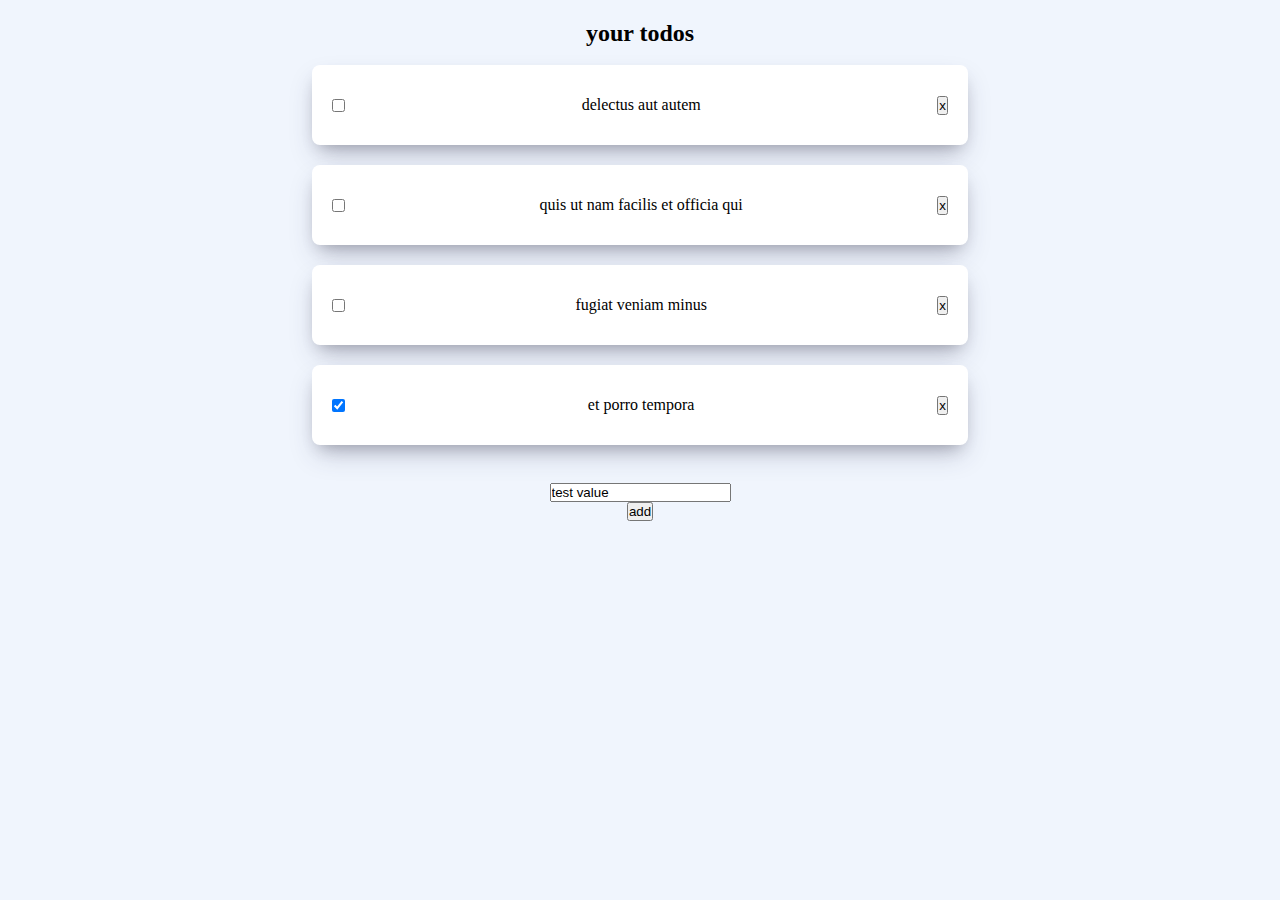
==== to-do-app/index.html @ ee345017 "adding folders with all three projects" ====
<html lang="en">
  <head>
    <meta charset="UTF-8" />
    <meta http-equiv="X-UA-Compatible" content="IE=edge" />
    <meta
      name="viewport"
      content="width=device-width, initial-scale=1.0"
    />
    <title>your todos</title>
    <link rel="stylesheet" href="style.css" />
  </head>
  <body>
    <div class="container another-class 3rd-class">
        <h2> your todos </h2>
            <ul class="todosContainer">
<!-- 
                <li class="todo">

                   <input type="checkbox" />
                    <p>
                        The dishes
                    </p>
                   

                    <button class="todo-delete" >x</button>
                </li> -->

            </ul>
            <input class="new-task-input" type="text" placeholder="task here" value="test value" />
            <button class="add-btn"> add </button>
    </div>

    <script src="script.js"></script>


  </body>
</html>
---- to-do-app/style.css ----
* {
    margin: 0;
    padding: 0;
    box-sizing: border-box;
  }
  
  .container {
    width: 100%;
    background: #F0F5FD;
    min-height: 100%;
    display: flex;
    flex-direction: column;
    align-items: center;
    padding-top: 20px;
    padding-bottom: 20px;
    text-align: center;
  }

  
  .todosContainer {
    width: 55%;
    padding: 18px 24px;
  }
  
  .todosContainer h2 {
    color: #fff;
    font-size: 24px;
    font-weight: 300;
    margin-bottom: 20px;
  
  }
  
  .todo {
    background: rgb(255, 255, 255);
    margin-bottom: 20px;
    display: flex;
    min-height: 80px;
    border-radius: 8px;
    justify-content: space-between;
    align-items: center;
    padding: 0 20px;
/*     box-shadow: 9px 9px 41px #ededed, -9px -9px 41px #ffffff;  */
    box-shadow: rgba(50, 50, 93, 0.25) 0px 13px 27px -5px, rgba(0, 0, 0, 0.3) 0px 8px 16px -8px;
  }

  
  .todo-delete button {
    height: 30px;
    width: 30px;
    background: red;
    color: #fff;
    border: none;
    font-size: 24px;
  }
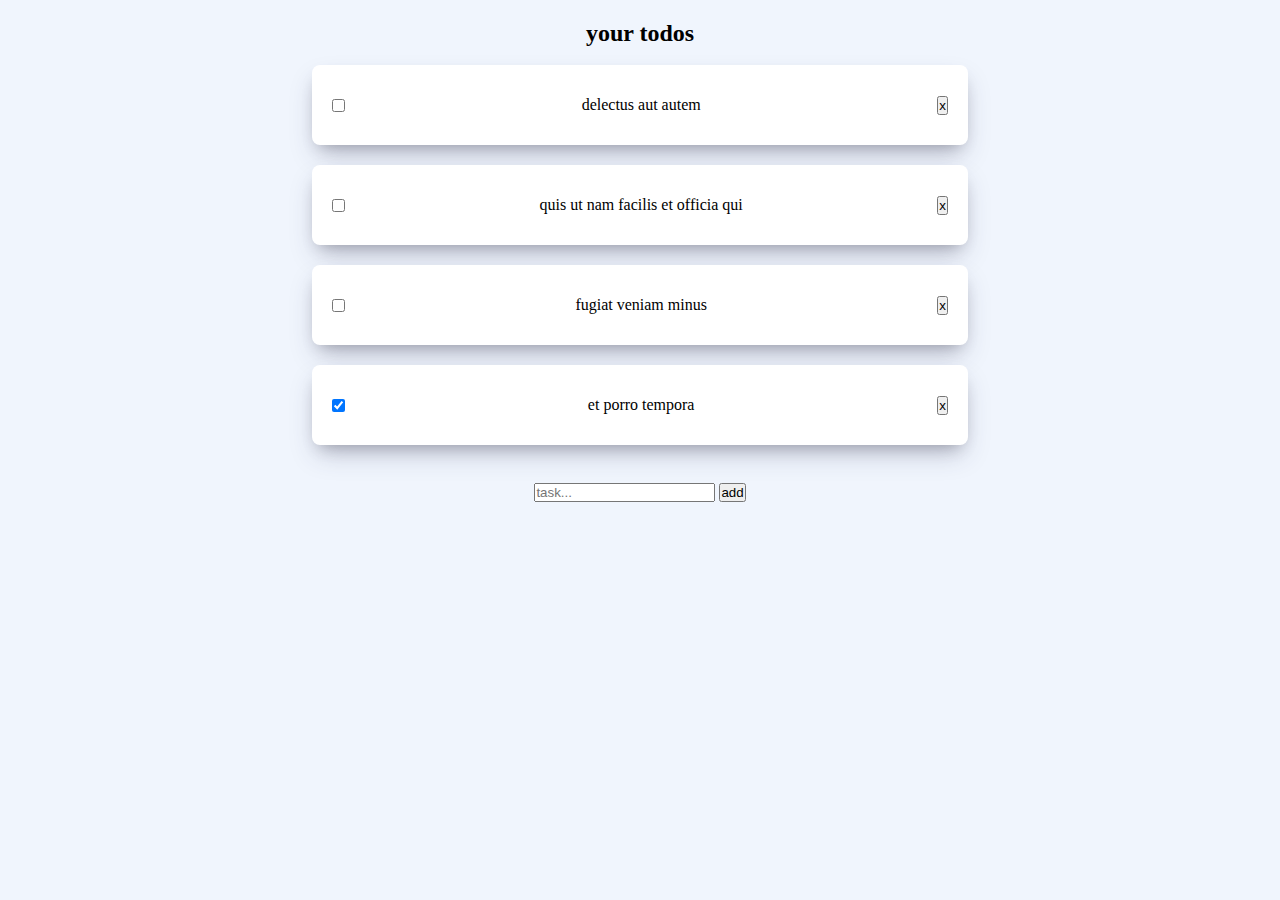
==== commit f076964f: "add delete functionality" ====
--- a/to-do-app/index.html
+++ b/to-do-app/index.html
@@ -26,8 +26,11 @@
                 </li> -->
 
             </ul>
-            <input class="new-task-input" type="text" placeholder="task here" value="test value" />
-            <button class="add-btn"> add </button>
+            <div class="new-task">
+
+              <input class="new-task-input" type="text" placeholder="task..."/>
+              <button  class="add-btn"> add </button>
+            </div>
     </div>
 
     <script src="script.js"></script>
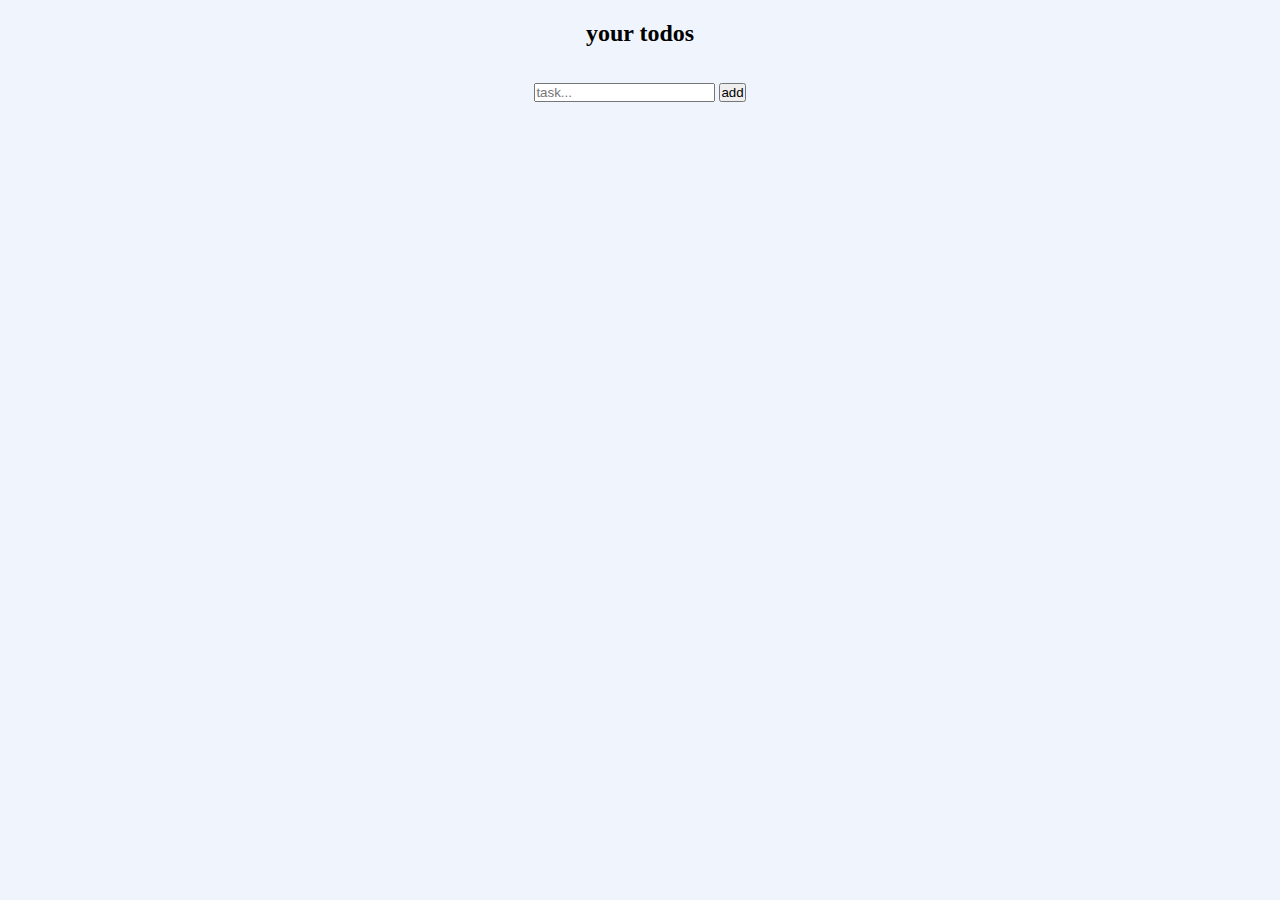
==== commit cf6791fd: "added fetch request to get data from api" ====
--- a/to-do-app/index.html
+++ b/to-do-app/index.html
@@ -12,17 +12,17 @@
   <body>
     <div class="container another-class 3rd-class">
         <h2> your todos </h2>
-            <ul class="todosContainer">
+            <ul class="todosContainer"> 
 <!-- 
                 <li class="todo">
 
-                   <input type="checkbox" />
+                   <input class="first-check" type="checkbox" />
                     <p>
                         The dishes
                     </p>
                    
 
-                    <button class="todo-delete" >x</button>
+                    <button class="delete-btn" >x</button>
                 </li> -->
 
             </ul>
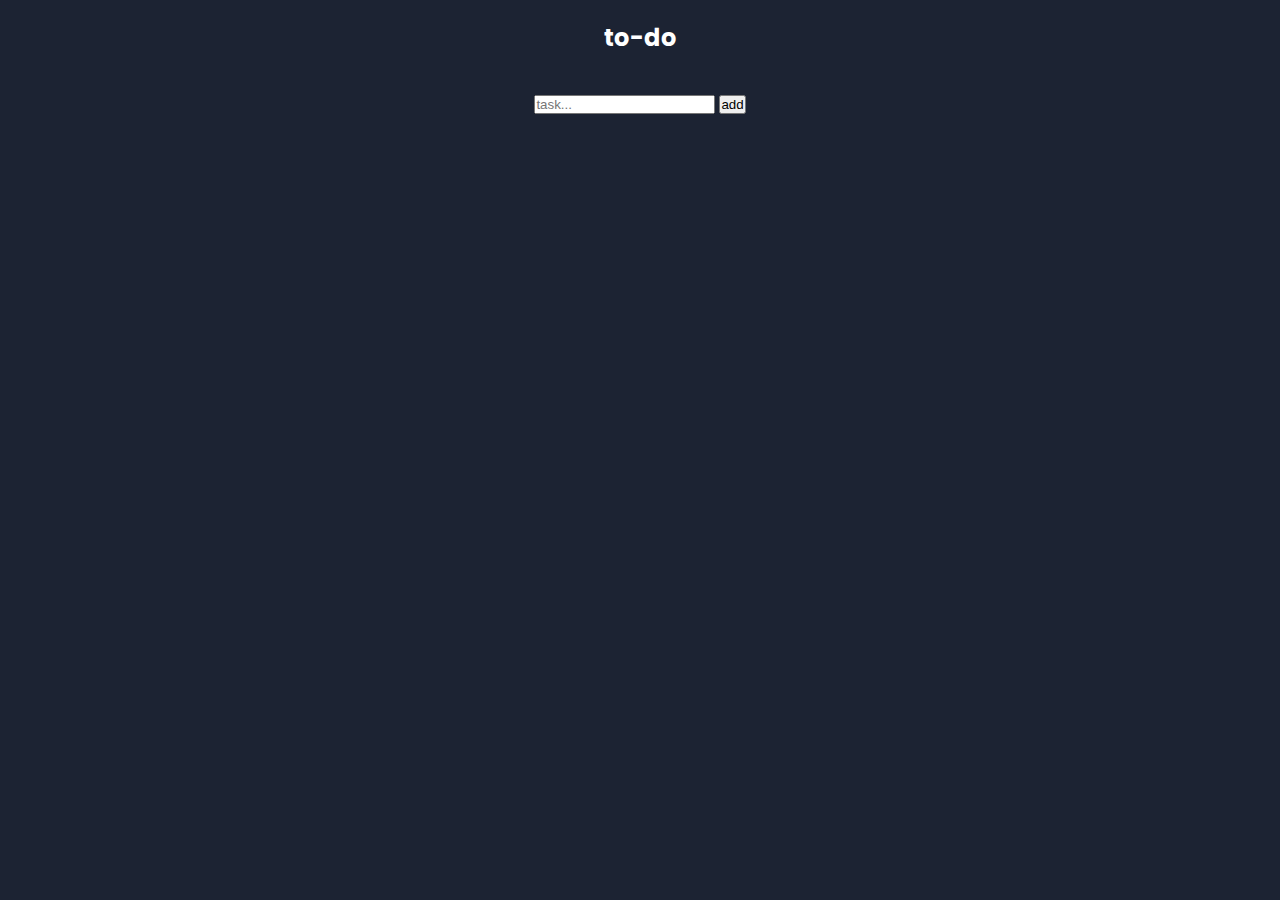
==== commit d23c9c68: "ui redesign" ====
--- a/to-do-app/index.html
+++ b/to-do-app/index.html
@@ -11,7 +11,7 @@
   </head>
   <body>
     <div class="container another-class 3rd-class">
-        <h2> your todos </h2>
+        <h2> to-do </h2>
             <ul class="todosContainer"> 
 <!-- 
                 <li class="todo">
--- a/to-do-app/style.css
+++ b/to-do-app/style.css
@@ -1,12 +1,17 @@
+@import url('https://fonts.googleapis.com/css2?family=Poppins:wght@600&display=swap');
+
 * {
     margin: 0;
     padding: 0;
     box-sizing: border-box;
   }
-  
+body {
+  background: #1C2333;
+  font-family: 'Poppins', sans-serif;
+
+} 
   .container {
     width: 100%;
-    background: #F0F5FD;
     min-height: 100%;
     display: flex;
     flex-direction: column;
@@ -14,6 +19,7 @@
     padding-top: 20px;
     padding-bottom: 20px;
     text-align: center;
+    color: #fff;
   }
 
   
@@ -23,7 +29,6 @@
   }
   
   .todosContainer h2 {
-    color: #fff;
     font-size: 24px;
     font-weight: 300;
     margin-bottom: 20px;
@@ -31,7 +36,11 @@
   }
   
   .todo {
-    background: rgb(255, 255, 255);
+    color:#fff; 
+    background: #2A3244;
+    box-shadow: 11px 10px 20px 2px rgba(18,17,17,0.87);
+   -webkit-box-shadow: 11px 10px 20px 2px rgba(18,17,17,0.87);
+   -moz-box-shadow: 11px 10px 20px 2px rgba(18,17,17,0.87);
     margin-bottom: 20px;
     display: flex;
     min-height: 80px;
@@ -39,7 +48,6 @@
     justify-content: space-between;
     align-items: center;
     padding: 0 20px;
-/*     box-shadow: 9px 9px 41px #ededed, -9px -9px 41px #ffffff;  */
     box-shadow: rgba(50, 50, 93, 0.25) 0px 13px 27px -5px, rgba(0, 0, 0, 0.3) 0px 8px 16px -8px;
   }
 
